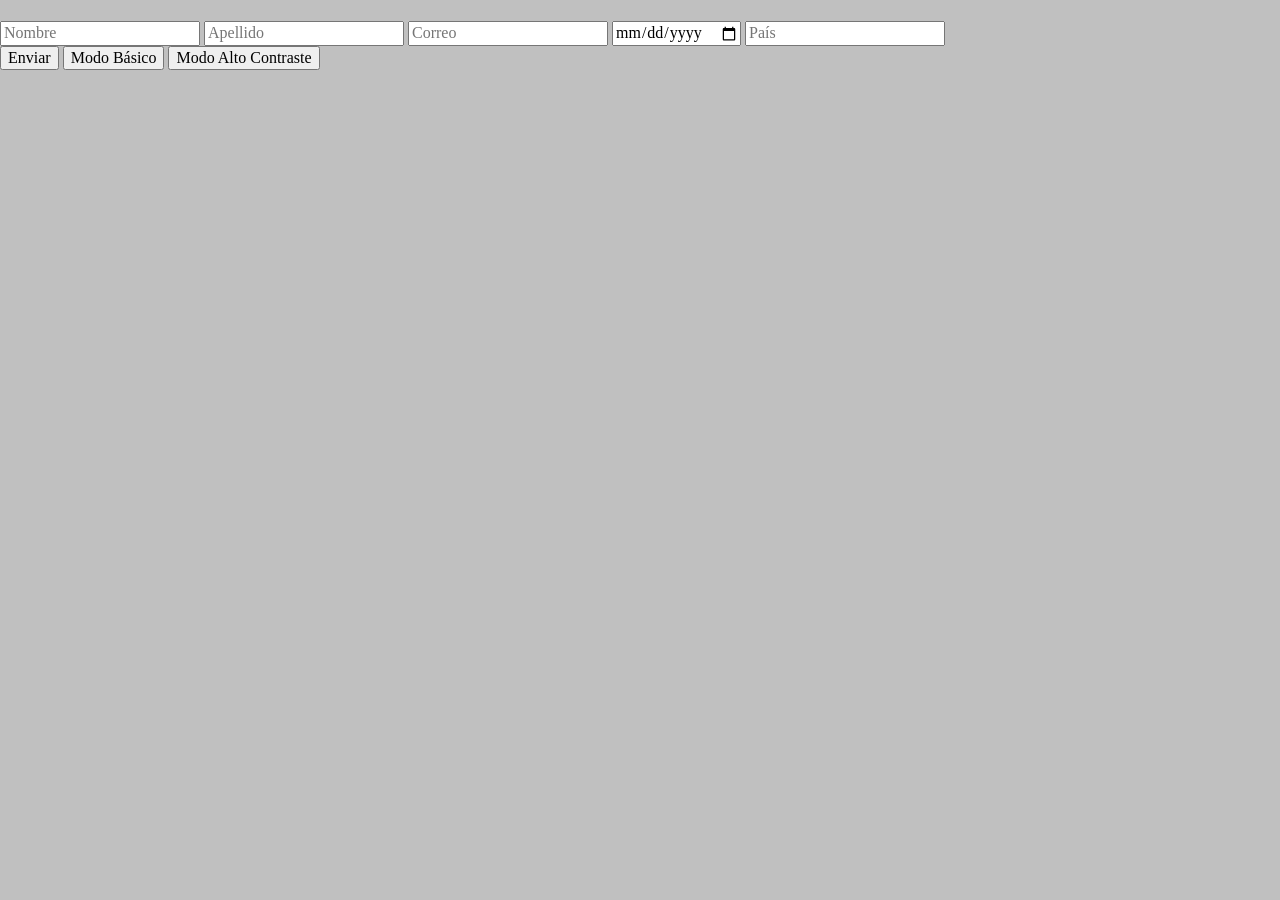
==== Paso 1/index.html @ ed891fef "Primera Tarea Primera Tarea.  Version 1" ====
<!DOCTYPE html>
<html lang="es">
<head>
    <meta charset="UTF-8">
    <meta name="viewport" content="width=device-width, initial-scale=1.0">
    <title>Tarea 1 | Paso 1</title>
    <link rel="stylesheet" href="css/normalizer.css">
    <link rel="stylesheet" href="css/main.css">
</head>
<body>
    <div class="container">
        <h1></h1>
        <form action="#">
            <input type="text" placeholder="Nombre">
            <input type="text" placeholder="Apellido">
            <input type="email" placeholder="Correo">
            <input type="date" placeholder="Fecha Nacimiento">
            <input type="text" placeholder="País">
            <div class="controls">
                <input type="submit" value="Enviar">
                <button>Modo Básico</button> 
                <button>Modo Alto Contraste</button> 
            </div>
        </form>
    </div>
</body>
</html>
---- Paso 1/css/normalizer.css ----
/*! normalize.css v8.0.1 | MIT License | github.com/necolas/normalize.css */

/* Document
   ========================================================================== */

/**
 * 1. Correct the line height in all browsers.
 * 2. Prevent adjustments of font size after orientation changes in iOS.
 */

html {
  line-height: 1.15; /* 1 */
  -webkit-text-size-adjust: 100%; /* 2 */
}

/* Sections
   ========================================================================== */

/**
 * Remove the margin in all browsers.
 */

body {
  margin: 0;
}

/**
 * Render the `main` element consistently in IE.
 */

main {
  display: block;
}

/**
 * Correct the font size and margin on `h1` elements within `section` and
 * `article` contexts in Chrome, Firefox, and Safari.
 */

h1 {
  font-size: 2em;
  margin: 0.67em 0;
}

/* Grouping content
   ========================================================================== */

/**
 * 1. Add the correct box sizing in Firefox.
 * 2. Show the overflow in Edge and IE.
 */

hr {
  box-sizing: content-box; /* 1 */
  height: 0; /* 1 */
  overflow: visible; /* 2 */
}

/**
 * 1. Correct the inheritance and scaling of font size in all browsers.
 * 2. Correct the odd `em` font sizing in all browsers.
 */

pre {
  font-family: monospace, monospace; /* 1 */
  font-size: 1em; /* 2 */
}

/* Text-level semantics
   ========================================================================== */

/**
 * Remove the gray background on active links in IE 10.
 */

a {
  background-color: transparent;
}

/**
 * 1. Remove the bottom border in Chrome 57-
 * 2. Add the correct text decoration in Chrome, Edge, IE, Opera, and Safari.
 */

abbr[title] {
  border-bottom: none; /* 1 */
  text-decoration: underline; /* 2 */
  text-decoration: underline dotted; /* 2 */
}

/**
 * Add the correct font weight in Chrome, Edge, and Safari.
 */

b,
strong {
  font-weight: bolder;
}

/**
 * 1. Correct the inheritance and scaling of font size in all browsers.
 * 2. Correct the odd `em` font sizing in all browsers.
 */

code,
kbd,
samp {
  font-family: monospace, monospace; /* 1 */
  font-size: 1em; /* 2 */
}

/**
 * Add the correct font size in all browsers.
 */

small {
  font-size: 80%;
}

/**
 * Prevent `sub` and `sup` elements from affecting the line height in
 * all browsers.
 */

sub,
sup {
  font-size: 75%;
  line-height: 0;
  position: relative;
  vertical-align: baseline;
}

sub {
  bottom: -0.25em;
}

sup {
  top: -0.5em;
}

/* Embedded content
   ========================================================================== */

/**
 * Remove the border on images inside links in IE 10.
 */

img {
  border-style: none;
}

/* Forms
   ========================================================================== */

/**
 * 1. Change the font styles in all browsers.
 * 2. Remove the margin in Firefox and Safari.
 */

button,
input,
optgroup,
select,
textarea {
  font-family: inherit; /* 1 */
  font-size: 100%; /* 1 */
  line-height: 1.15; /* 1 */
  margin: 0; /* 2 */
}

/**
 * Show the overflow in IE.
 * 1. Show the overflow in Edge.
 */

button,
input { /* 1 */
  overflow: visible;
}

/**
 * Remove the inheritance of text transform in Edge, Firefox, and IE.
 * 1. Remove the inheritance of text transform in Firefox.
 */

button,
select { /* 1 */
  text-transform: none;
}

/**
 * Correct the inability to style clickable types in iOS and Safari.
 */

button,
[type="button"],
[type="reset"],
[type="submit"] {
  -webkit-appearance: button;
}

/**
 * Remove the inner border and padding in Firefox.
 */

button::-moz-focus-inner,
[type="button"]::-moz-focus-inner,
[type="reset"]::-moz-focus-inner,
[type="submit"]::-moz-focus-inner {
  border-style: none;
  padding: 0;
}

/**
 * Restore the focus styles unset by the previous rule.
 */

button:-moz-focusring,
[type="button"]:-moz-focusring,
[type="reset"]:-moz-focusring,
[type="submit"]:-moz-focusring {
  outline: 1px dotted ButtonText;
}

/**
 * Correct the padding in Firefox.
 */

fieldset {
  padding: 0.35em 0.75em 0.625em;
}

/**
 * 1. Correct the text wrapping in Edge and IE.
 * 2. Correct the color inheritance from `fieldset` elements in IE.
 * 3. Remove the padding so developers are not caught out when they zero out
 *    `fieldset` elements in all browsers.
 */

legend {
  box-sizing: border-box; /* 1 */
  color: inherit; /* 2 */
  display: table; /* 1 */
  max-width: 100%; /* 1 */
  padding: 0; /* 3 */
  white-space: normal; /* 1 */
}

/**
 * Add the correct vertical alignment in Chrome, Firefox, and Opera.
 */

progress {
  vertical-align: baseline;
}

/**
 * Remove the default vertical scrollbar in IE 10+.
 */

textarea {
  overflow: auto;
}

/**
 * 1. Add the correct box sizing in IE 10.
 * 2. Remove the padding in IE 10.
 */

[type="checkbox"],
[type="radio"] {
  box-sizing: border-box; /* 1 */
  padding: 0; /* 2 */
}

/**
 * Correct the cursor style of increment and decrement buttons in Chrome.
 */

[type="number"]::-webkit-inner-spin-button,
[type="number"]::-webkit-outer-spin-button {
  height: auto;
}

/**
 * 1. Correct the odd appearance in Chrome and Safari.
 * 2. Correct the outline style in Safari.
 */

[type="search"] {
  -webkit-appearance: textfield; /* 1 */
  outline-offset: -2px; /* 2 */
}

/**
 * Remove the inner padding in Chrome and Safari on macOS.
 */

[type="search"]::-webkit-search-decoration {
  -webkit-appearance: none;
}

/**
 * 1. Correct the inability to style clickable types in iOS and Safari.
 * 2. Change font properties to `inherit` in Safari.
 */

::-webkit-file-upload-button {
  -webkit-appearance: button; /* 1 */
  font: inherit; /* 2 */
}

/* Interactive
   ========================================================================== */

/*
 * Add the correct display in Edge, IE 10+, and Firefox.
 */

details {
  display: block;
}

/*
 * Add the correct display in all browsers.
 */

summary {
  display: list-item;
}

/* Misc
   ========================================================================== */

/**
 * Add the correct display in IE 10+.
 */

template {
  display: none;
}

/**
 * Add the correct display in IE 10.
 */

[hidden] {
  display: none;
}
---- Paso 1/css/main.css ----
body{
    background-color: silver;
}
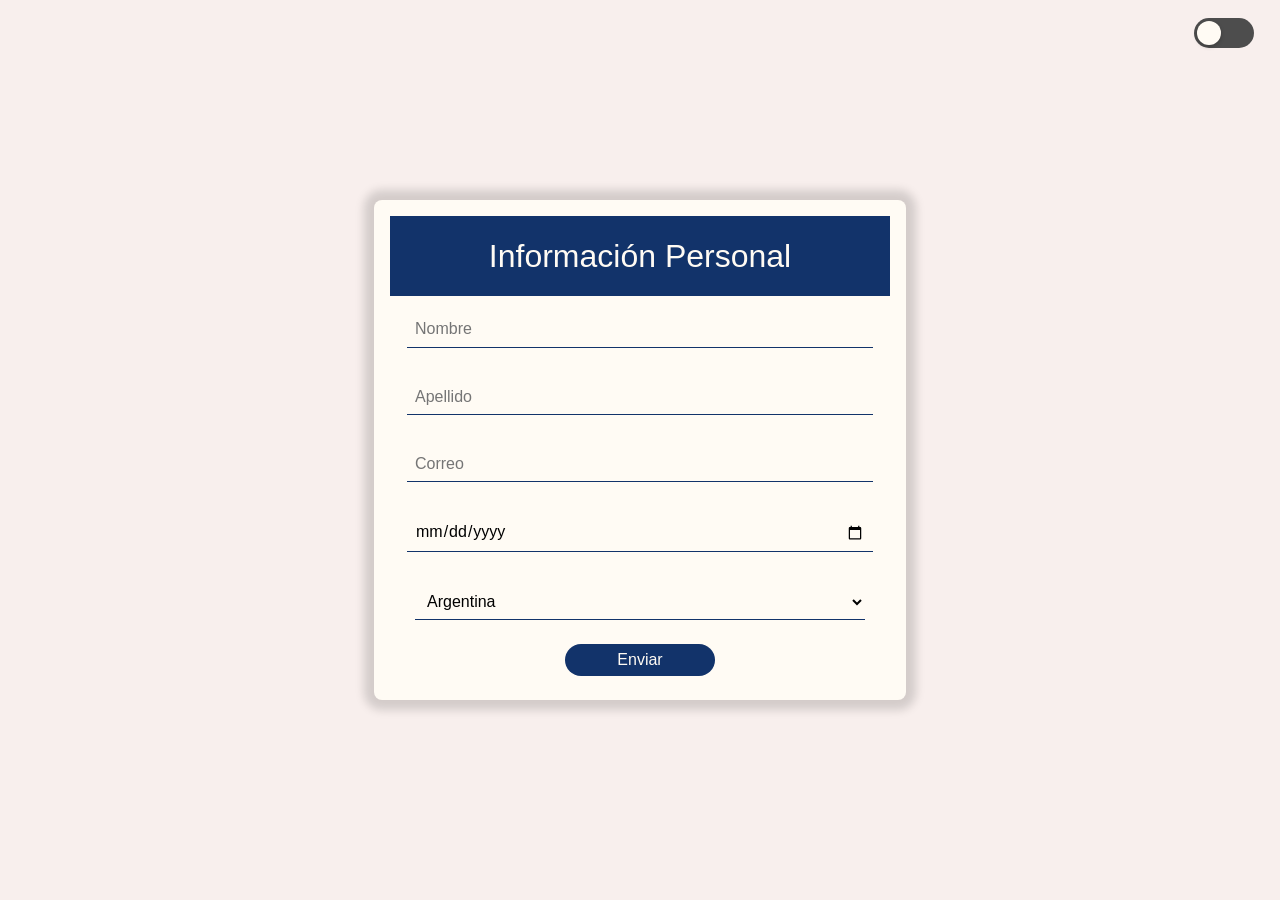
==== commit 9cdc150f: "actualizacion Fin parte 1" ====
--- a/Paso 1/index.html
+++ b/Paso 1/index.html
@@ -1,5 +1,6 @@
 <!DOCTYPE html>
 <html lang="es">
+
 <head>
     <meta charset="UTF-8">
     <meta name="viewport" content="width=device-width, initial-scale=1.0">
@@ -7,21 +8,49 @@
     <link rel="stylesheet" href="css/normalizer.css">
     <link rel="stylesheet" href="css/main.css">
 </head>
+
 <body>
-    <div class="container">
-        <h1></h1>
-        <form action="#">
-            <input type="text" placeholder="Nombre">
-            <input type="text" placeholder="Apellido">
-            <input type="email" placeholder="Correo">
-            <input type="date" placeholder="Fecha Nacimiento">
-            <input type="text" placeholder="País">
-            <div class="controls">
-                <input type="submit" value="Enviar">
-                <button>Modo Básico</button> 
-                <button>Modo Alto Contraste</button> 
+    <input type="checkbox" id="touch">
+    <label class="buttom" for="touch"></label>
+        <div class="container">
+            <div class="hero">
+                <h1>Información Personal</h1>
             </div>
-        </form>
-    </div>
+            <form class="form" action="#">
+                <input class="form_input" type="text" placeholder="Nombre" required minlength="3" maxlength="45"
+                    pattern="[a-zA-Z\s]*">
+                <input class="form_input" type="text" placeholder="Apellido" required minlength="3" maxlength="45"
+                    pattern="[a-zA-Z\s]*">
+                <input class="form_input" type="email" placeholder="Correo" required
+                    pattern="[a-z0-9._%+-]+@[a-z0-9.-]+\.[a-z]{2,}$">
+                <input class="form_input" type="date" placeholder="Fecha Nacimiento" required min="1900-01-01">
+                <select class="form_input_country">
+                    <option value="AR">Argentina</option>
+                    <option value="BO">Bolivia</option>
+                    <option value="BR">Brasil</option>
+                    <option value="CL">Chile</option>
+                    <option value="CO">Colombia</option>
+                    <option value="CR">Costa Rica</option>
+                    <option value="CU">Cuba</option>
+                    <option value="DO">República Dominicana</option>
+                    <option value="EC">Ecuador</option>
+                    <option value="SV">El Salvador</option>
+                    <option value="GQ">Guinea Ecuatorial</option>
+                    <option value="GT">Guatemala</option>
+                    <option value="HN">Honduras</option>
+                    <option value="MX">México</option>
+                    <option value="NI">Nicaragua</option>
+                    <option value="PA">Panamá</option>
+                    <option value="PY">Paraguay</option>
+                    <option value="PE">Perú</option>
+                    <option value="PR">Puerto Rico</option>
+                    <option value="ES">España</option>
+                    <option value="UY">Uruguay</option>
+                    <option value="VE">Venezuela</option>
+                </select>
+                <input class="form_buttom" type="submit" value="Enviar">        
+            </form>
+        </div>
 </body>
+
 </html>
--- a/Paso 1/css/main.css
+++ b/Paso 1/css/main.css
@@ -1,3 +1,139 @@
+:root{
+    --fondogral:#f8efed;
+    --fondoBlanco:#fffbf4;
+    --fondoBoton: #12336a;  
+    --grisMAltoC:  #4d4d4d;
+    --amarilloMAltoC: #f5ff62;
+    --grisBKFormMAltoC: #161616dd;
+    --grisInputMAltoC: #424040;
+    --naranja: #ffc64b;
+}
+*{
+    font-family: Arial, Helvetica, sans-serif;
+    font-size: 1rem;
+}
 body{
-    background-color: silver;
+    background-color:var(--fondogral);
+    height: 100vh;
+    display: flex;
+    align-items: center;
+    justify-content: center;
+}
+.hero{
+    height: 5rem;
+    width: 100%;
+    background-color: var(--fondoBoton);
+    color:var(--fondoBlanco)
+}
+.hero h1{
+    text-align: center;
+    line-height: 5rem;
+    margin:0 2rem;
+    font-weight: lighter;
+}
+.container{
+    width: 500px;
+    background-color: var(--fondoBlanco);
+    padding:1rem;
+    border-radius: 8px;
+    box-shadow: 0px 0px 10px 10px rgba(0,0,0,0.15);
+    transition: 0.2s;
+}
+.form{
+    width: 100%;
+    display: flex;
+    flex-direction: column;
+    align-items: center;
+    justify-content: center;
+}
+.form_input{
+    width: 90%;
+    margin: 1rem;
+    padding:0.5rem;
+    border:none;
+    background-color: var(--fondoBlanco);
+    border-bottom: 1px solid var(--fondoBoton);
+    outline: none;
+}
+.form_input_country{
+    width: 90%;
+    margin: 1rem;
+    padding:0.5rem;
+    border:none;
+    background-color: var(--fondoBlanco);
+    border-bottom: 1px solid var(--fondoBoton);
+    outline: none;
+}
+.form_buttom{
+    width: 150px;
+    height: 2rem;
+    margin: 0.5rem; 
+    padding: 0.2rem;
+    background-color: var(--fondoBoton);  
+    border-radius: 1rem;
+    border: none;
+    color:var(--fondoBlanco)
+}
+/*MODO ALTO CONTRASTE - CAMBIO DE COLORES POR CHECKBOX*/
+ #touch {
+      display: none;
+    }
+ /* Botón de modo */
+ .buttom{
+    position:absolute;
+    top: 2vh;
+    right: 2vw;
+      cursor: pointer;
+      background: var(--grisMAltoC);
+      border-radius: 30px;
+      width: 60px;
+      height: 30px;
+      margin-bottom: 1rem;
+ }
+ .buttom::after{
+    content: "";
+      position: absolute;
+      top: 3px;
+      left: 3px;
+      width: 24px;
+      height: 24px;
+      background: var(--fondoBlanco);
+      border-radius: 50%;
+      transition: transform 0.3s ease;
+      box-shadow: 0 2px 4px rgba(0,0,0,0.2);
+ }
+ /* Cuando está marcado */
+    #touch:checked + .buttom {
+      background:var(--grisMAltoC);
+    }
+
+    #touch:checked + .buttom::after {
+      transform: translateX(30px);
+    }
+
+#touch:checked ~ .container {
+    background-color: var(--grisBKFormMAltoC);
+}
+#touch:checked ~ .container .form_input{
+    background-color: var(--grisInputMAltoC);
+    border-bottom: 2px solid  var(--amarilloMAltoC);
+    color:var(--fondoBlanco)
+}
+
+#touch:checked ~ .container .form_input::placeholder{
+    color:var(--fondoBlanco)
+}
+
+#touch:checked ~ .container .form_input_country{
+    background-color: var(--grisInputMAltoC);
+    border-bottom: 2px solid  var(--amarilloMAltoC);
+    color:var(--fondoBlanco)
+}
+#touch:checked ~ .container .hero{
+    background-color: var(--naranja);
+    color:var(--grisBKFormMAltoC);
+}
+#touch:checked ~ .container .form_buttom{
+    background-color: var(--naranja);
+    color:var(--grisBKFormMAltoC);
 }
